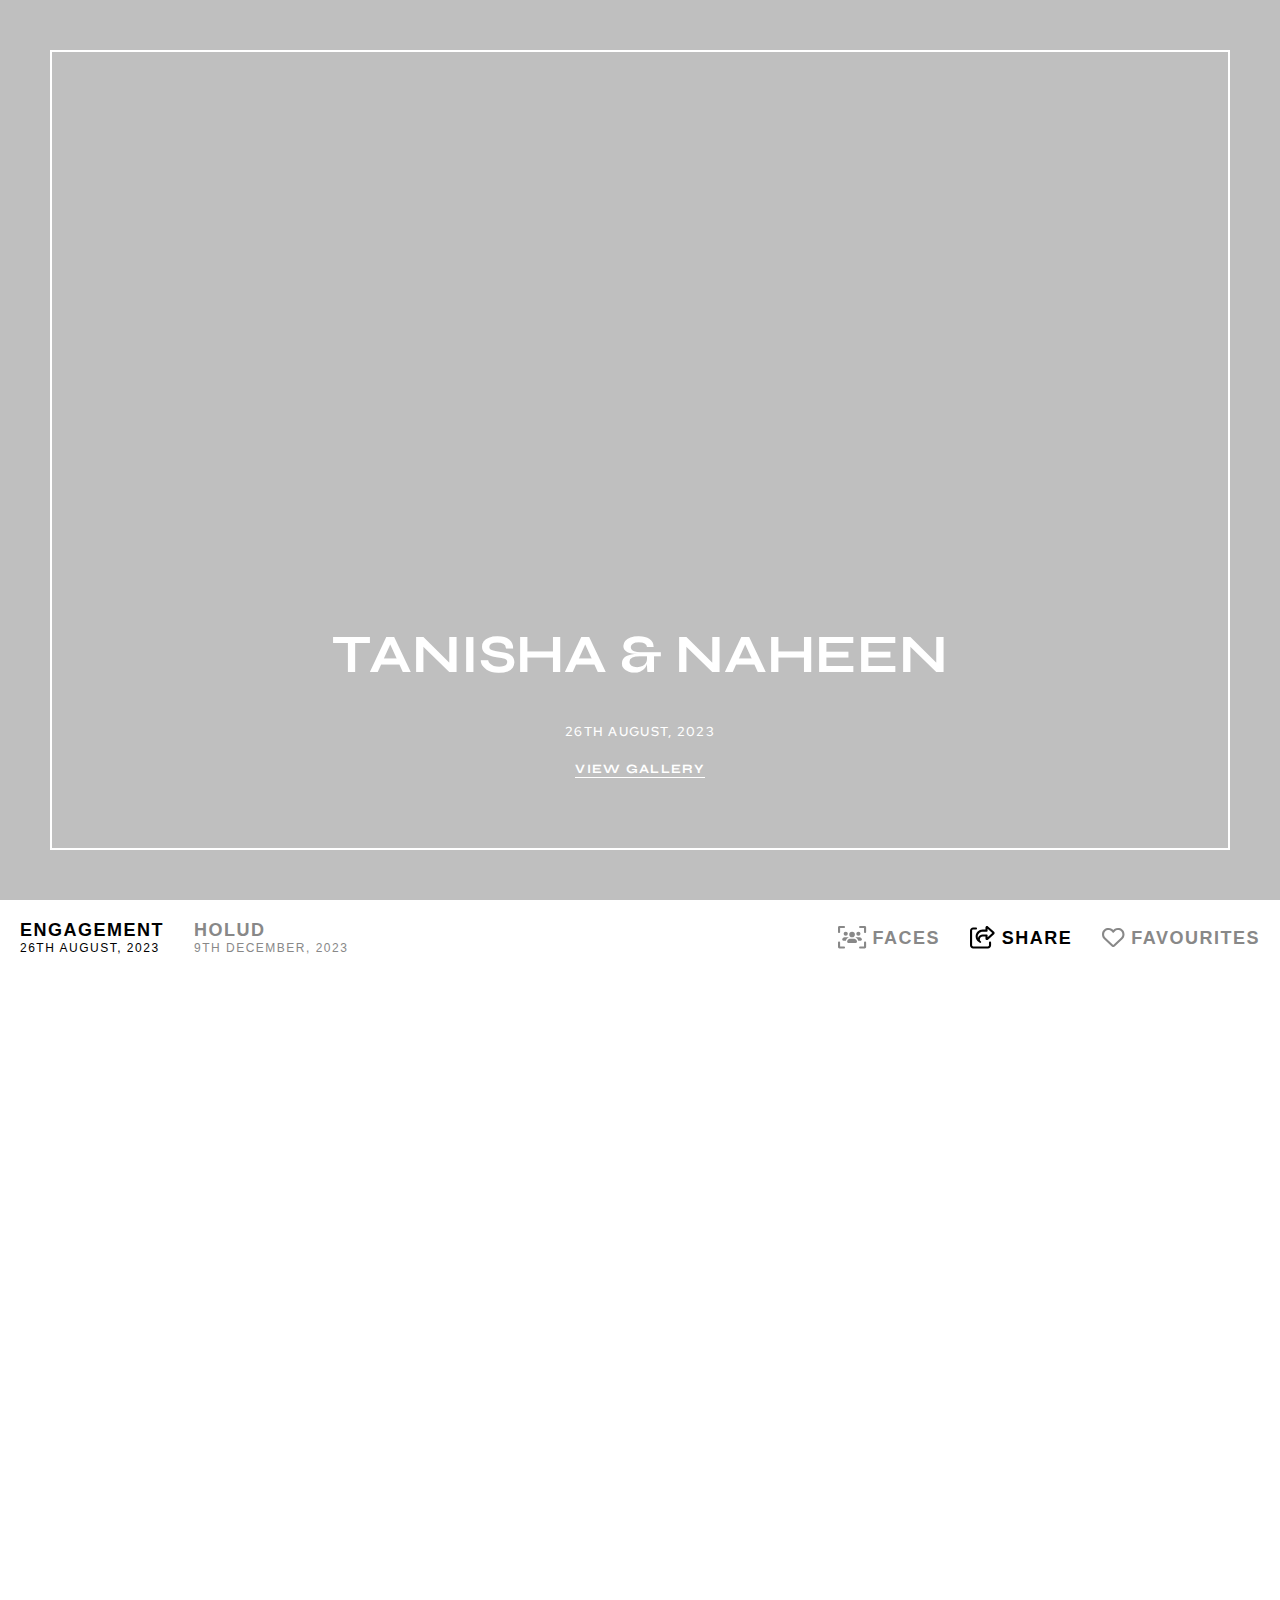
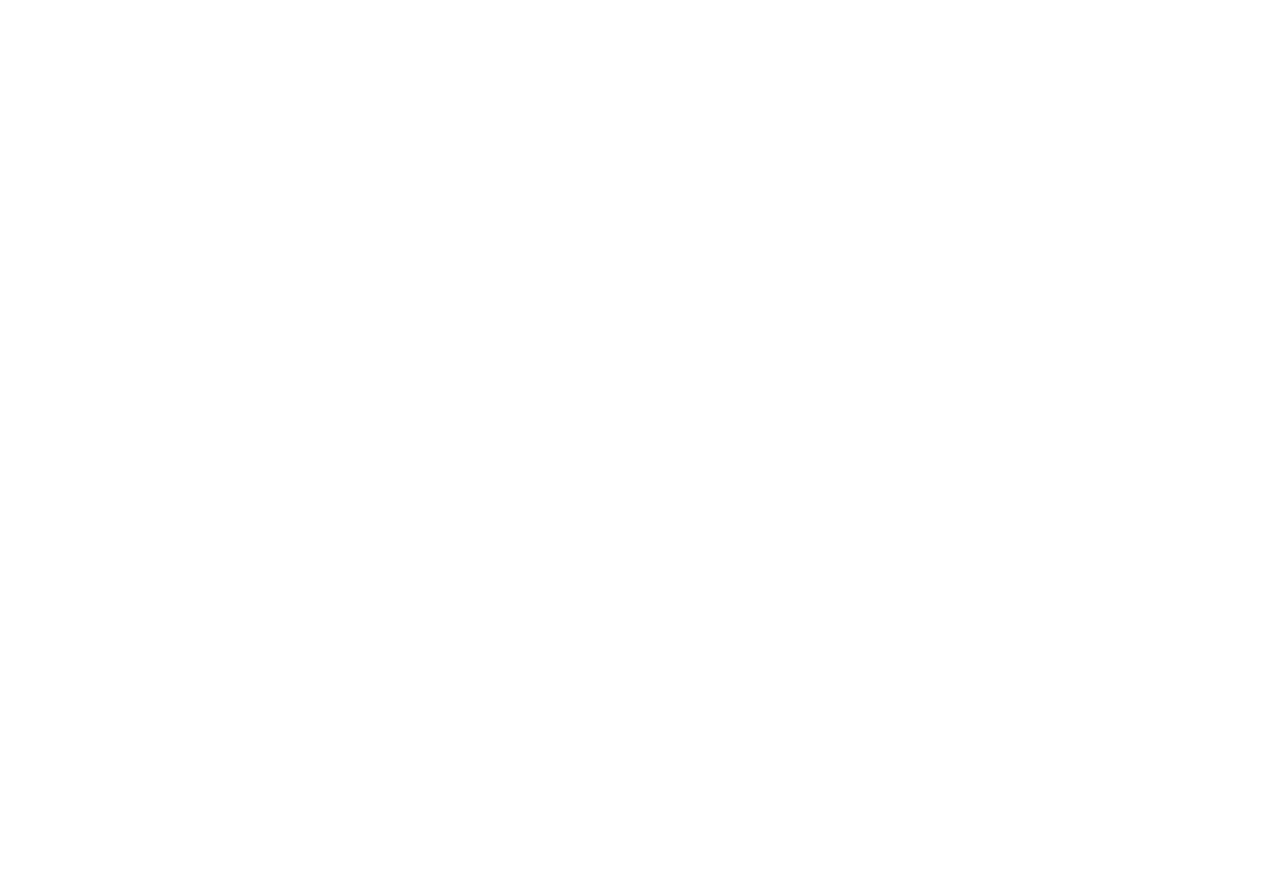
==== index.html @ 5d6e01bd "Initial commit" ====
<!DOCTYPE html>
<html lang="en">
    <head>
        <meta charset="UTF-8" />
        <link rel="icon" type="image/svg+xml" href="/vite.svg" />
        <meta name="viewport" content="width=device-width, initial-scale=1.0" />
      <script type="module" crossorigin src="./assets/main-CiFt1FCl.js"></script>
      <link rel="modulepreload" crossorigin href="./assets/index-DIN6M8IL.js">
      <link rel="stylesheet" crossorigin href="./assets/main-D5aj_yfG.css">
    </head>
    <body>
        <div id="root"></div>
    </body>
</html>
---- assets/main-D5aj_yfG.css ----
@import"https://fonts.googleapis.com/css2?family=Syne:wght@400..800&display=swap";@import"https://fonts.googleapis.com/css2?family=Red+Hat+Text:ital,wght@0,300..700;1,300..700&display=swap";.image-container{position:relative}.image-container img{width:100%}.overlay{position:absolute;top:0;bottom:0;left:0;right:0;height:100%;width:100%;opacity:0;transition:.25s ease;background-image:linear-gradient(to top,#00000080,#0000 50%);display:flex;align-items:flex-end;justify-content:flex-end;padding-right:10px;padding-bottom:10px}.image-container:hover .overlay{opacity:1}.overlay-faces{width:100%;opacity:1;background-image:linear-gradient(to bottom,#00000080,#0000 50%);display:flex;align-items:flex-start;justify-content:flex-start;padding-left:10px;padding-top:10px}.headRow{min-height:100vh;overflow:hidden}.blank{display:flex;justify-content:center;font-weight:550;font-size:18px;letter-spacing:1.5px;text-transform:uppercase;color:#000}.flex-container{display:flex;justify-content:space-between;flex-wrap:nowrap}.flex-container img{opacity:0;transition:1s ease}.eventBox{display:flex;width:100%;overflow:auto;white-space:nowrap;padding:20px;-ms-overflow-style:none;scrollbar-width:none;justify-content:space-between}.eventBox::-webkit-scrollbar{display:none}.event{display:flex;flex-direction:column;justify-content:center;padding-right:30px;font-weight:550;font-size:18px;letter-spacing:1.5px;text-transform:uppercase;color:#888;transition:all .2s ease-out}.event:hover{color:#1f1f1f}.titleLight{font-weight:400;font-size:12px}.react-slideshow-container{display:-webkit-box;display:-ms-flexbox;display:flex;-webkit-box-align:center;-ms-flex-align:center;align-items:center;position:relative}.react-slideshow-container .nav{z-index:10;position:absolute;cursor:pointer}.react-slideshow-container .nav:first-of-type{left:0}.react-slideshow-container .nav:last-of-type{right:0}.react-slideshow-container .default-nav{height:30px;background:#fff9;width:30px;border:none;text-align:center;color:#fff;border-radius:50%;display:-webkit-box;display:-ms-flexbox;display:flex;-webkit-box-align:center;-ms-flex-align:center;align-items:center;-webkit-box-pack:center;-ms-flex-pack:center;justify-content:center}.react-slideshow-container .default-nav:hover,.react-slideshow-container .default-nav:focus{background:#fff;color:#666;outline:none}.react-slideshow-container .default-nav.disabled:hover{cursor:not-allowed}.react-slideshow-container .default-nav:first-of-type{margin-right:-30px;border-right:none;border-top:none}.react-slideshow-container .default-nav:last-of-type{margin-left:-30px}.react-slideshow-container+ul.indicators{display:-webkit-box;display:-ms-flexbox;display:flex;-ms-flex-wrap:wrap;flex-wrap:wrap;-webkit-box-pack:center;-ms-flex-pack:center;justify-content:center;margin-top:20px}.react-slideshow-container+ul.indicators li{display:inline-block;position:relative;width:7px;height:7px;padding:5px;margin:0}.react-slideshow-container+ul.indicators .each-slideshow-indicator{border:none;opacity:.25;cursor:pointer;background:transparent;color:transparent}.react-slideshow-container+ul.indicators .each-slideshow-indicator:before{position:absolute;top:0;left:0;width:7px;height:7px;border-radius:50%;content:"";background:#000;text-align:center}.react-slideshow-container+ul.indicators .each-slideshow-indicator:hover,.react-slideshow-container+ul.indicators .each-slideshow-indicator.active{opacity:.75;outline:none}.react-slideshow-fadezoom-wrapper{width:100%;overflow:hidden}.react-slideshow-fadezoom-wrapper .react-slideshow-fadezoom-images-wrap{display:-webkit-box;display:-ms-flexbox;display:flex;-ms-flex-wrap:wrap;flex-wrap:wrap}.react-slideshow-fadezoom-wrapper .react-slideshow-fadezoom-images-wrap>div{position:relative;opacity:0}.react-slideshow-wrapper .react-slideshow-fade-images-wrap>div[aria-hidden=true]{display:none}.react-slideshow-wrapper.slide{width:100%;overflow:hidden}.react-slideshow-wrapper .images-wrap.horizontal{display:-webkit-box;display:-ms-flexbox;display:flex;-ms-flex-wrap:wrap;flex-wrap:wrap;width:auto}.react-slideshow-wrapper .images-wrap>div[aria-hidden=true]{display:none}.slide-container{display:none;position:fixed;z-index:1;width:100%;height:100vh;background-color:#f0f0f0}.slideshow{position:absolute;font-size:30px;font-weight:700;transition:.3s;-webkit-tap-highlight-color:transparent}.slideshow:hover,.slideshow:focus{text-decoration:none;cursor:pointer}.close{top:15px;left:25px}.left-arrow,.right-arrow{top:50%;padding:16px;color:#333;user-select:none;-webkit-user-select:none;-moz-user-select:none;-ms-user-select:none}.left-arrow:hover,.right-arrow:hover,.left-arrow:focus,.right-arrow:focus{background-color:#000c;color:#bbb}.left-arrow{left:0;border-radius:0 5px 5px 0}.right-arrow{right:0;border-radius:5px 0 0 5px}.button-panel{display:flex;align-items:center;position:fixed;-webkit-tap-highlight-color:transparent;color:#888}.text-panel{display:flex;align-items:center;font-weight:400;letter-spacing:1.5px;transition:all .2s ease-out}.text-panel:hover{color:#1f1f1f}.button-panel-desktop{font-size:14px;justify-content:flex-end;width:50%;top:16px;right:20px}.button-panel-mobile{font-size:30px;justify-content:space-evenly;width:100%;bottom:14px;color:#1f1f1f}.ml-20{margin-left:20px}.icon-panel{--fa-animation-duration: .5s}.each-slide{display:flex;justify-content:center;align-items:center;height:100%}.each-slide img{max-height:85vh;width:100%;object-fit:contain}.img-desktop{padding:10px}.cover{display:flex;flex-direction:column;justify-content:center;padding:0;height:100vh}.cover img{width:100%;height:100%;object-fit:cover;opacity:0;transition:.5s ease}.cover-overlay{position:absolute;top:0;left:0;width:100%;height:100vh;display:flex;flex-direction:column;justify-content:space-between;align-items:center;padding:50px;background-color:#00000040}.cover-border{width:100%;height:100%;display:flex;flex-direction:column;justify-content:flex-end;align-items:center;padding:50px;border:2px solid #fff}.text{color:#fff;letter-spacing:normal;text-transform:uppercase;text-align:center;animation:fadeInMoveUp .5s ease forwards;transform:1s ease;margin:0 20px}.middle{font-family:Syne,sans-serif;font-size:6vh;font-weight:700;line-height:1;margin-bottom:40px}.bottom{font-family:Red Hat Text,sans-serif;font-size:.8125rem;font-weight:500;line-height:1.5;letter-spacing:.1em;margin-bottom:20px}.view{white-space:nowrap;font-family:Syne,sans-serif;font-size:.8rem;font-weight:700;letter-spacing:.1em;margin-bottom:20px;border:none;background-color:inherit;border-bottom:1px solid}@keyframes fadeInMoveUp{0%{opacity:0;transform:translateY(20px)}to{opacity:1;transform:translateY(0)}}@media only screen and (max-width: 700px){.cover-overlay{padding:20px}.cover-border{padding:40px;border:1px solid #fff}}*{margin:0;padding:0;box-sizing:border-box;font-family:Poppins,sans-serif}:root{--scrollbar-width: 10px;--scrollbar-track-color: #ddd;--scrollbar-thumb-color: #888;--scrollbar-thumb-hover-color: #555;--scrollbar-corner-radius: 5px}::-webkit-scrollbar{width:var(--scrollbar-width)}::-webkit-scrollbar-track{background:var(--scrollbar-track-color)}::-webkit-scrollbar-thumb{background:var(--scrollbar-thumb-color);border-radius:var(--scrollbar-corner-radius)}::-webkit-scrollbar-thumb:hover{background:var(--scrollbar-thumb-hover-color)}*{scrollbar-width:thin;scrollbar-color:var(--scrollbar-thumb-color) var(--scrollbar-track-color)}*::-webkit-scrollbar{width:var(--scrollbar-width)}*::-webkit-scrollbar-track{background:var(--scrollbar-track-color)}*::-webkit-scrollbar-thumb{background-color:var(--scrollbar-thumb-color);border-radius:var(--scrollbar-corner-radius)}*::-webkit-scrollbar-thumb:hover{background:var(--scrollbar-thumb-hover-color)}
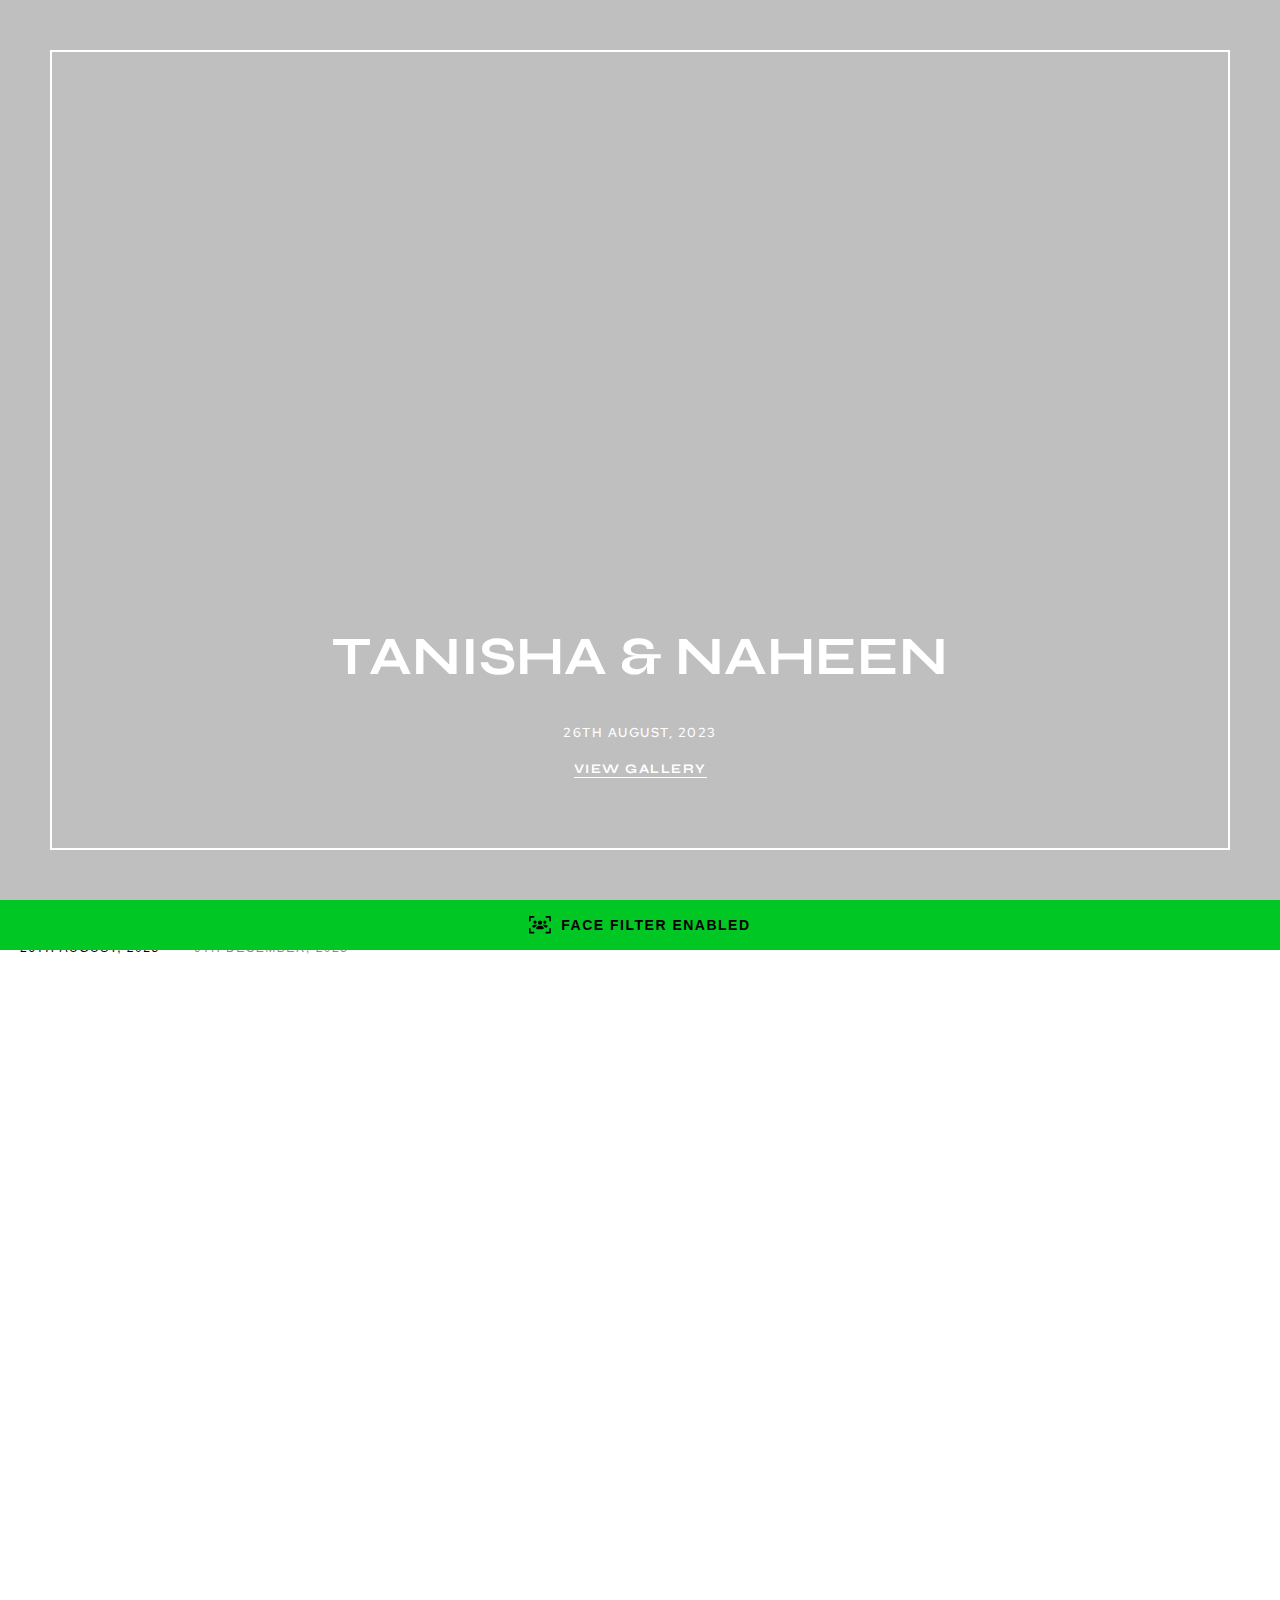
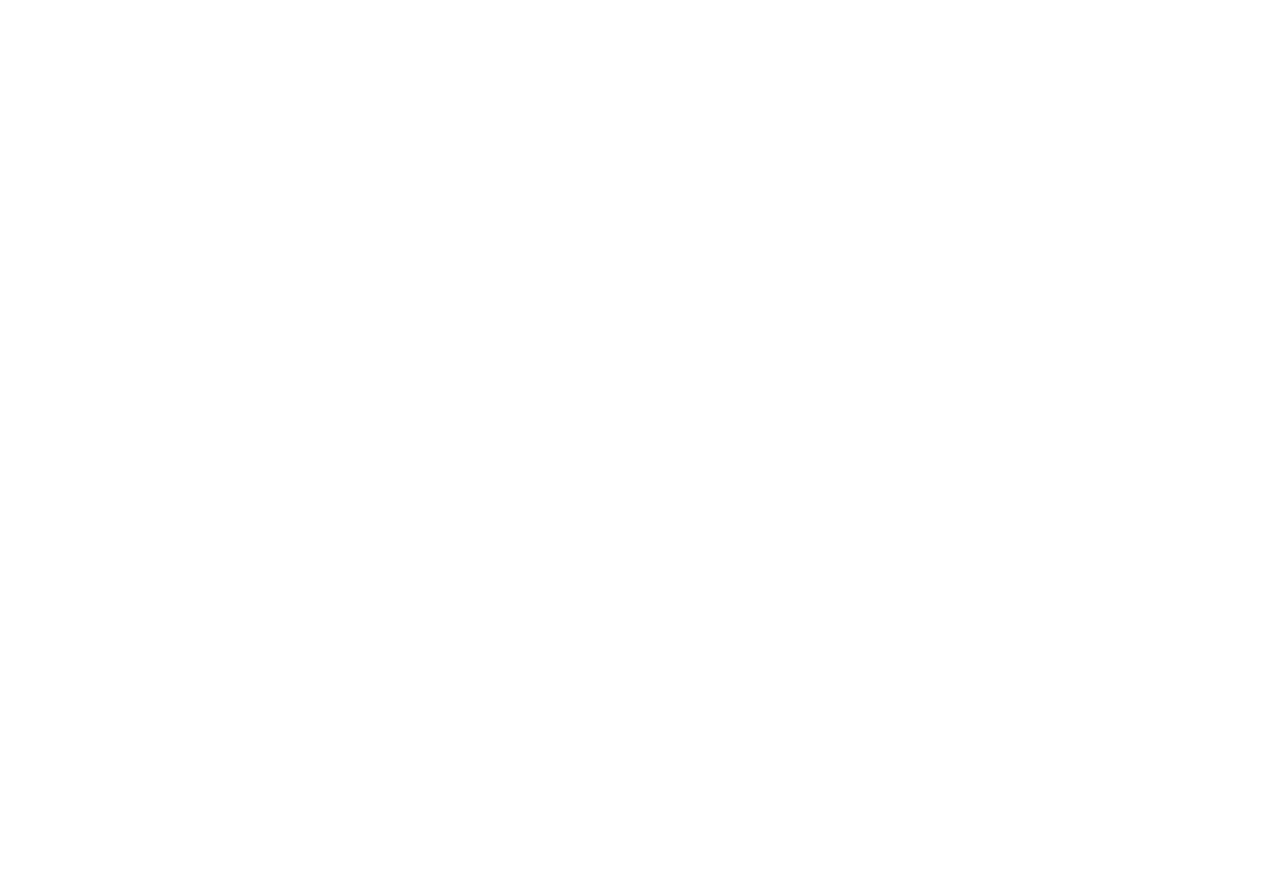
==== commit ae03fe6b: "New version" ====
--- a/index.html
+++ b/index.html
@@ -2,11 +2,11 @@
 <html lang="en">
     <head>
         <meta charset="UTF-8" />
-        <link rel="icon" type="image/svg+xml" href="/vite.svg" />
+        <!-- <link rel="icon" type="image/svg+xml" href="/vite.svg" /> -->
         <meta name="viewport" content="width=device-width, initial-scale=1.0" />
-      <script type="module" crossorigin src="./assets/main-CiFt1FCl.js"></script>
-      <link rel="modulepreload" crossorigin href="./assets/index-DIN6M8IL.js">
-      <link rel="stylesheet" crossorigin href="./assets/main-D5aj_yfG.css">
+      <script type="module" crossorigin src="./assets/main-Dv_5xv4F.js"></script>
+      <link rel="modulepreload" crossorigin href="./assets/index-CMX0-1yj.js">
+      <link rel="stylesheet" crossorigin href="./assets/main-CGgaa004.css">
     </head>
     <body>
         <div id="root"></div>
--- a/assets/main-CGgaa004.css
+++ b/assets/main-CGgaa004.css
@@ -0,0 +1 @@
+@import"https://fonts.googleapis.com/css2?family=Syne:wght@400..800&display=swap";@import"https://fonts.googleapis.com/css2?family=Red+Hat+Text:ital,wght@0,300..700;1,300..700&display=swap";.slide-container{display:none;position:fixed;z-index:1;width:100%;height:100vh;transition:background-color .25s ease-out}.slideshow{position:absolute;font-size:30px;font-weight:700;transition:.3s;-webkit-tap-highlight-color:transparent}.slideshow:hover,.slideshow:focus{text-decoration:none;cursor:pointer}.close{top:15px;left:25px}.left-arrow,.right-arrow{top:50%;padding:16px;color:#333;user-select:none;-webkit-user-select:none;-moz-user-select:none;-ms-user-select:none}.left-arrow:hover,.right-arrow:hover,.left-arrow:focus,.right-arrow:focus{background-color:#000c;color:#bbb}.left-arrow{left:0;border-radius:0 5px 5px 0}.right-arrow{right:0;border-radius:5px 0 0 5px}.button-panel{display:flex;align-items:center;position:fixed;-webkit-tap-highlight-color:transparent;color:#888}.text-panel{display:flex;align-items:center;font-family:Red Hat Text,sans-serif;font-weight:400;letter-spacing:1.5px;transition:all .2s ease-out}.text-panel:hover{color:#1f1f1f}.button-panel-desktop{font-size:14px;justify-content:flex-end;width:50%;top:16px;right:20px}.button-panel-mobile{font-size:20px;width:100%;bottom:36px;color:#1f1f1f}.button-panel-mobile-text{position:relative;font-size:14px;padding-top:5px}.left-icon{position:fixed;left:20%;transform:translate(-50%)}.middle-icon{position:fixed;left:50%;transform:translate(-50%)}.right-icon{position:fixed;left:80%;transform:translate(-50%)}.icon-panel{--fa-animation-duration: .5s}.each-slide{display:flex;justify-content:center;align-items:center;height:100%}.each-slide img{opacity:0;transition:opacity .5s ease}.kvfysmfp{width:100%;height:100%;display:flex}.react-slideshow-container{display:-webkit-box;display:-ms-flexbox;display:flex;-webkit-box-align:center;-ms-flex-align:center;align-items:center;position:relative}.react-slideshow-container .nav{z-index:10;position:absolute;cursor:pointer}.react-slideshow-container .nav:first-of-type{left:0}.react-slideshow-container .nav:last-of-type{right:0}.react-slideshow-container .default-nav{height:30px;background:#fff9;width:30px;border:none;text-align:center;color:#fff;border-radius:50%;display:-webkit-box;display:-ms-flexbox;display:flex;-webkit-box-align:center;-ms-flex-align:center;align-items:center;-webkit-box-pack:center;-ms-flex-pack:center;justify-content:center}.react-slideshow-container .default-nav:hover,.react-slideshow-container .default-nav:focus{background:#fff;color:#666;outline:none}.react-slideshow-container .default-nav.disabled:hover{cursor:not-allowed}.react-slideshow-container .default-nav:first-of-type{margin-right:-30px;border-right:none;border-top:none}.react-slideshow-container .default-nav:last-of-type{margin-left:-30px}.react-slideshow-container+ul.indicators{display:-webkit-box;display:-ms-flexbox;display:flex;-ms-flex-wrap:wrap;flex-wrap:wrap;-webkit-box-pack:center;-ms-flex-pack:center;justify-content:center;margin-top:20px}.react-slideshow-container+ul.indicators li{display:inline-block;position:relative;width:7px;height:7px;padding:5px;margin:0}.react-slideshow-container+ul.indicators .each-slideshow-indicator{border:none;opacity:.25;cursor:pointer;background:transparent;color:transparent}.react-slideshow-container+ul.indicators .each-slideshow-indicator:before{position:absolute;top:0;left:0;width:7px;height:7px;border-radius:50%;content:"";background:#000;text-align:center}.react-slideshow-container+ul.indicators .each-slideshow-indicator:hover,.react-slideshow-container+ul.indicators .each-slideshow-indicator.active{opacity:.75;outline:none}.react-slideshow-fadezoom-wrapper{width:100%;overflow:hidden}.react-slideshow-fadezoom-wrapper .react-slideshow-fadezoom-images-wrap{display:-webkit-box;display:-ms-flexbox;display:flex;-ms-flex-wrap:wrap;flex-wrap:wrap}.react-slideshow-fadezoom-wrapper .react-slideshow-fadezoom-images-wrap>div{position:relative;opacity:0}.react-slideshow-wrapper .react-slideshow-fade-images-wrap>div[aria-hidden=true]{display:none}.react-slideshow-wrapper.slide{width:100%;overflow:hidden}.react-slideshow-wrapper .images-wrap.horizontal{display:-webkit-box;display:-ms-flexbox;display:flex;-ms-flex-wrap:wrap;flex-wrap:wrap;width:auto}.react-slideshow-wrapper .images-wrap>div[aria-hidden=true]{display:none}.cover{display:flex;flex-direction:column;justify-content:center;padding:0;height:100vh}.cover img{width:100%;height:100%;object-fit:cover;opacity:0;transition:.5s ease}.cover-overlay{position:absolute;top:0;left:0;width:100%;height:100vh;display:flex;flex-direction:column;justify-content:space-between;align-items:center;background-color:#00000040}.cover-border{width:100%;height:100%;display:flex;flex-direction:column;justify-content:flex-end;align-items:center}.text{color:#fff;font-family:Syne,sans-serif;font-weight:700;font-size:13px;letter-spacing:1.5px;text-transform:uppercase;text-align:center;animation:fadeInMoveUp .5s ease forwards;transform:1s ease;margin:0 20px}.middle{font-size:6vh;letter-spacing:normal;line-height:1;margin-bottom:40px}.bottom{font-family:Red Hat Text,sans-serif;font-weight:500;margin-bottom:20px}.view{white-space:nowrap;margin-bottom:20px;background-color:inherit;border:none;border-bottom:1px solid}@keyframes fadeInMoveUp{0%{opacity:0;transform:translateY(20px)}to{opacity:1;transform:translateY(0)}}.eventBox{display:flex;width:100%;overflow:auto;white-space:nowrap;padding:20px;-ms-overflow-style:none;scrollbar-width:none;justify-content:space-between}.eventBox::-webkit-scrollbar{display:none}.event{display:flex;flex-direction:column;justify-content:center;padding-right:30px;font-weight:550;font-size:18px;letter-spacing:1.5px;text-transform:uppercase;color:#888;transition:all .2s ease-out}.event:hover{color:#1f1f1f}.titleLight{font-weight:400;font-size:12px}.eventface{background-color:#888;color:#fff;transition:all .2s ease-out}.eventface:hover{background-color:#1f1f1f}.image-container{position:relative}.image-container img{width:100%}.overlay{position:absolute;top:0;bottom:0;left:0;right:0;height:100%;width:100%;opacity:0;transition:.25s ease;background-image:linear-gradient(to top,#00000080,#0000 50%);display:flex;align-items:flex-end;justify-content:flex-end;padding-right:10px;padding-bottom:10px}.image-container:hover .overlay{opacity:1}.overlay-faces{width:100%;opacity:1;background-image:linear-gradient(to bottom,#00000080,#0000 50%);display:flex;align-items:flex-start;justify-content:flex-start;padding-left:10px;padding-top:10px}.filterbox{background-color:#00c724;width:100%;height:50px;position:fixed;bottom:0;display:flex;justify-content:center;align-items:center;letter-spacing:1.5px;text-transform:uppercase;font-weight:600;font-size:14px;transition:all .15s ease-out}.headRow{min-height:100vh;overflow:hidden}.blank{display:flex;justify-content:center;font-weight:550;font-size:18px;letter-spacing:1.5px;text-transform:uppercase;color:#000}.flex-container{display:flex;justify-content:space-between;flex-wrap:nowrap}.flex-container img{opacity:0;transition:1s ease}*{margin:0;padding:0;box-sizing:border-box;font-family:Poppins,sans-serif}:root{--scrollbar-width: 10px;--scrollbar-track-color: #ddd;--scrollbar-thumb-color: #888;--scrollbar-thumb-hover-color: #555;--scrollbar-corner-radius: 5px}::-webkit-scrollbar{width:var(--scrollbar-width)}::-webkit-scrollbar-track{background:var(--scrollbar-track-color)}::-webkit-scrollbar-thumb{background:var(--scrollbar-thumb-color);border-radius:var(--scrollbar-corner-radius)}::-webkit-scrollbar-thumb:hover{background:var(--scrollbar-thumb-hover-color)}*{scrollbar-width:thin;scrollbar-color:var(--scrollbar-thumb-color) var(--scrollbar-track-color)}*::-webkit-scrollbar{width:var(--scrollbar-width)}*::-webkit-scrollbar-track{background:var(--scrollbar-track-color)}*::-webkit-scrollbar-thumb{background-color:var(--scrollbar-thumb-color);border-radius:var(--scrollbar-corner-radius)}*::-webkit-scrollbar-thumb:hover{background:var(--scrollbar-thumb-hover-color)}
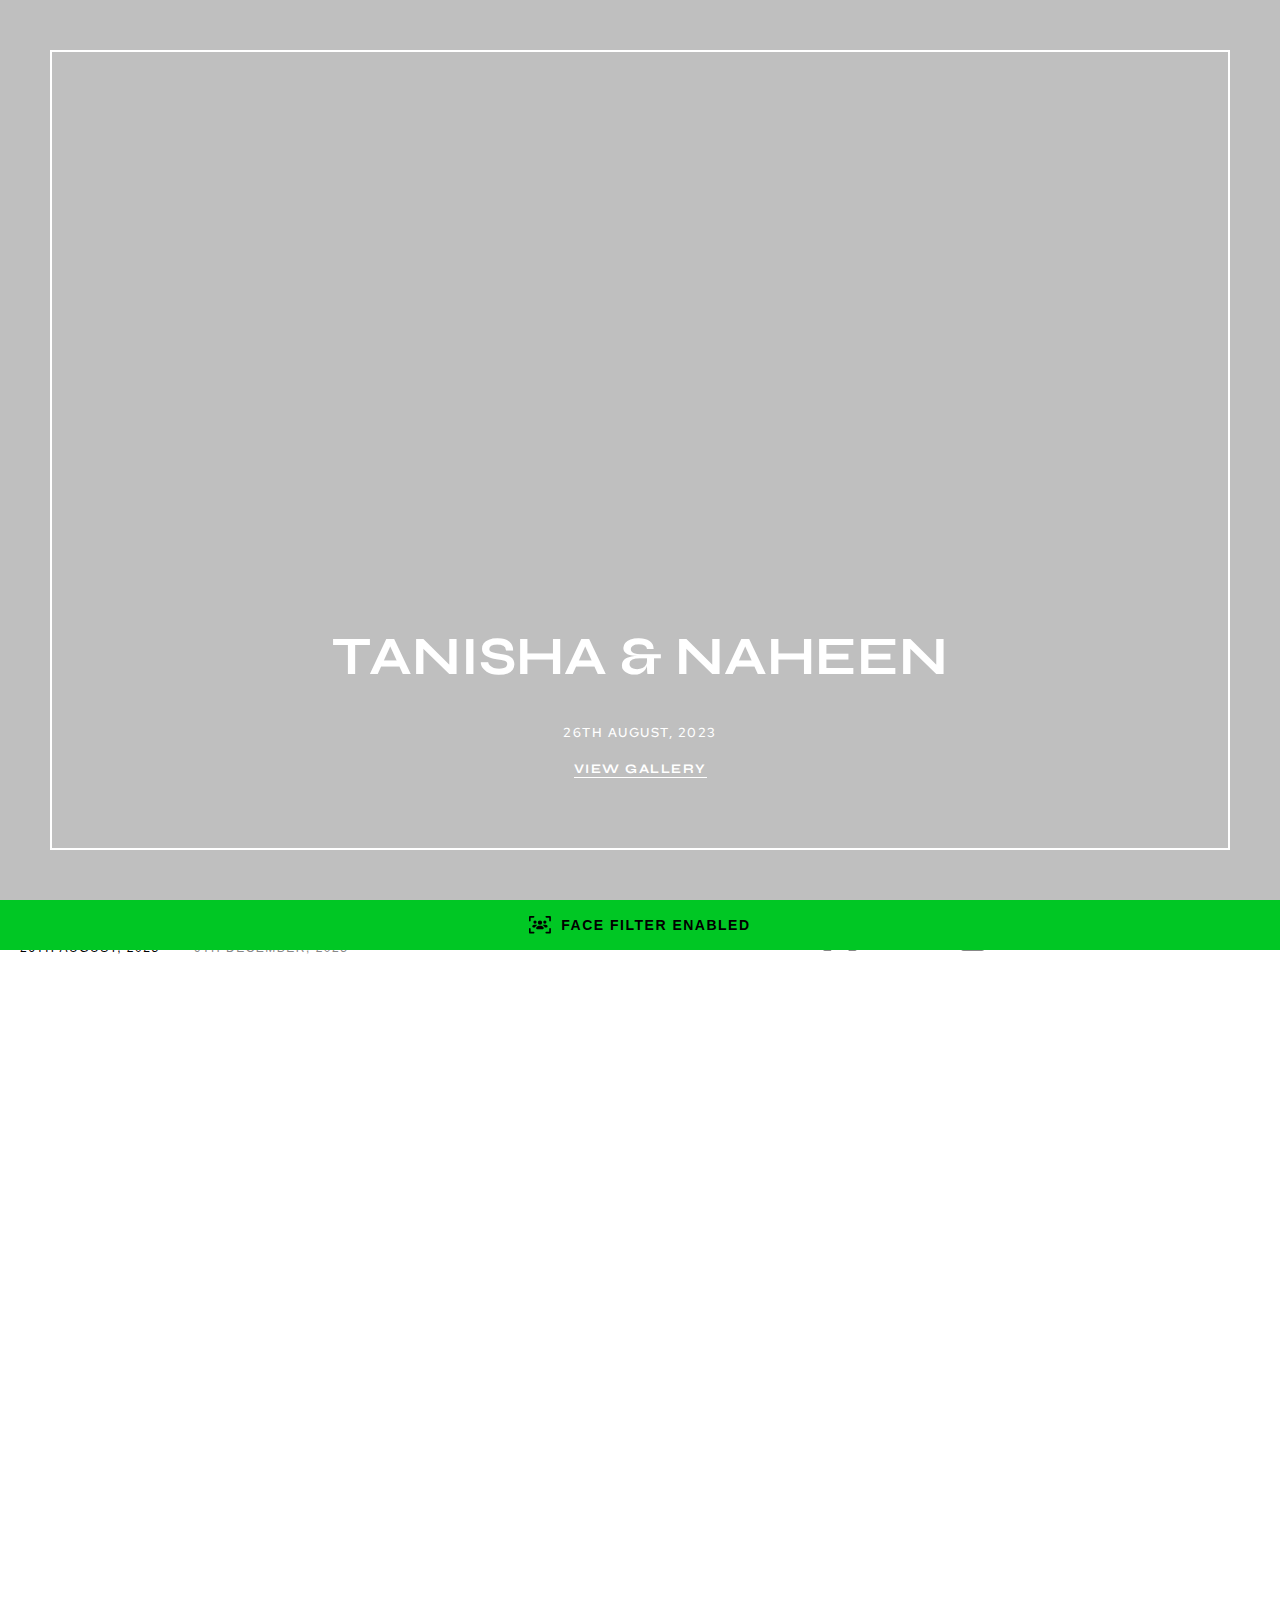
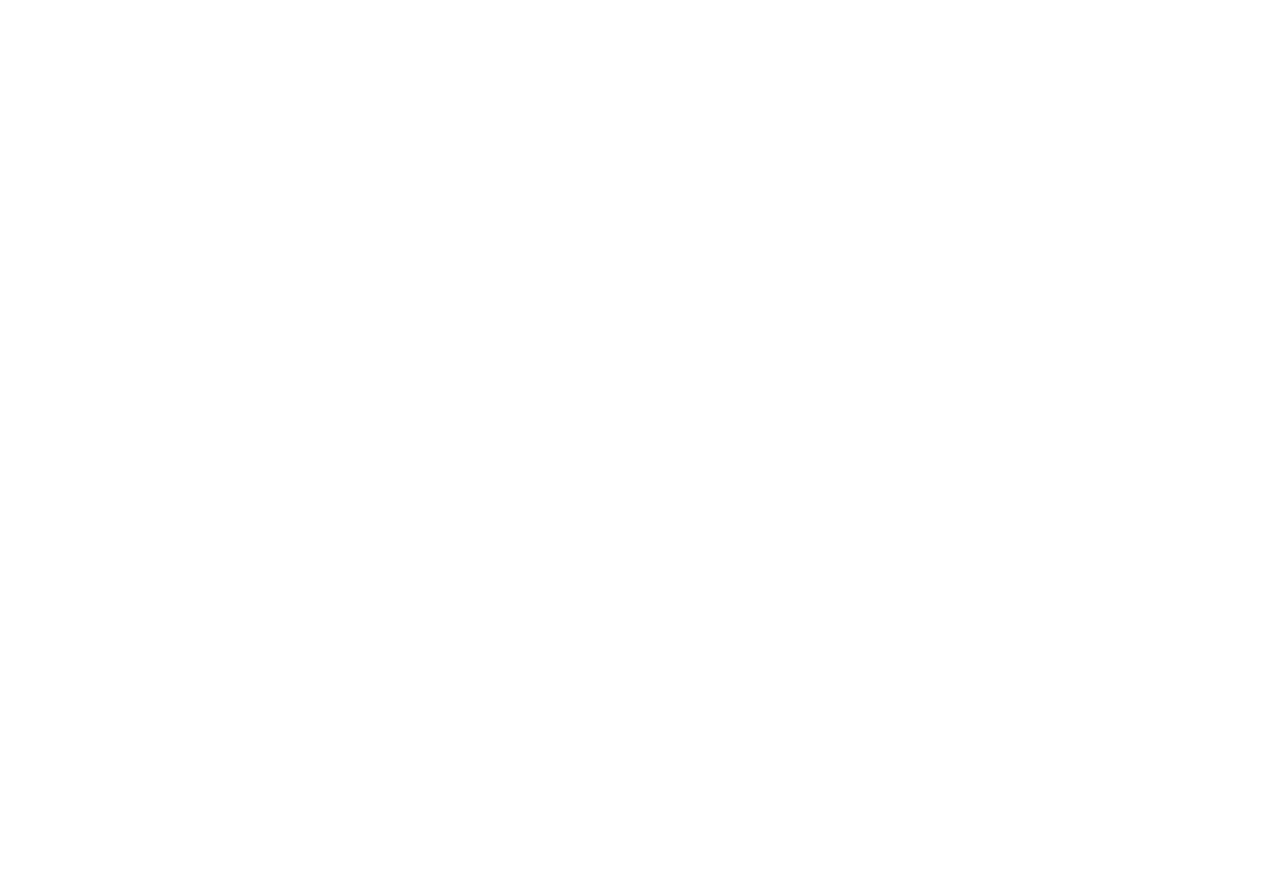
==== commit 8b481c68: "New version" ====
--- a/index.html
+++ b/index.html
@@ -4,9 +4,15 @@
         <meta charset="UTF-8" />
         <!-- <link rel="icon" type="image/svg+xml" href="/vite.svg" /> -->
         <meta name="viewport" content="width=device-width, initial-scale=1.0" />
-      <script type="module" crossorigin src="./assets/main-Dv_5xv4F.js"></script>
-      <link rel="modulepreload" crossorigin href="./assets/index-CMX0-1yj.js">
-      <link rel="stylesheet" crossorigin href="./assets/main-CGgaa004.css">
+        <link rel="stylesheet" href="https://site-assets.fontawesome.com/releases/v6.7.2/css/all.css" />
+        <link rel="stylesheet" href="https://site-assets.fontawesome.com/releases/v6.7.2/css/sharp-solid.css" />
+        <link rel="stylesheet" href="https://site-assets.fontawesome.com/releases/v6.7.2/css/sharp-regular.css" />
+        <link rel="stylesheet" href="https://site-assets.fontawesome.com/releases/v6.7.2/css/sharp-light.css" />
+        <!-- <link rel="stylesheet" href="https://site-assets.fontawesome.com/releases/v6.7.2/css/duotone.css" /> -->
+        <!-- <link rel="stylesheet" href="https://site-assets.fontawesome.com/releases/v6.7.2/css/brands.css" /> -->
+      <script type="module" crossorigin src="./assets/main-C36hvjKc.js"></script>
+      <link rel="modulepreload" crossorigin href="./assets/index-BXZHyYEo.js">
+      <link rel="stylesheet" crossorigin href="./assets/main-CMb3RE7x.css">
     </head>
     <body>
         <div id="root"></div>
--- a/assets/main-CMb3RE7x.css
+++ b/assets/main-CMb3RE7x.css
@@ -0,0 +1 @@
+@import"https://fonts.googleapis.com/css2?family=Syne:wght@400..800&display=swap";@import"https://fonts.googleapis.com/css2?family=Red+Hat+Text:ital,wght@0,300..700;1,300..700&display=swap";.slide-container{display:none;position:fixed;z-index:1;width:100%;height:100vh;transition:background-color .25s ease-out}.slideshow{position:absolute;font-size:30px;font-weight:700;transition:.3s;-webkit-tap-highlight-color:transparent}.slideshow:hover,.slideshow:focus{text-decoration:none;cursor:pointer}.close{top:15px;left:25px}.left-arrow,.right-arrow{top:50%;padding:16px;color:#333;user-select:none;-webkit-user-select:none;-moz-user-select:none;-ms-user-select:none}.left-arrow:hover,.right-arrow:hover,.left-arrow:focus,.right-arrow:focus{background-color:#000c;color:#bbb}.left-arrow{left:0;border-radius:0 5px 5px 0}.right-arrow{right:0;border-radius:5px 0 0 5px}.button-panel{display:flex;align-items:center;position:fixed;-webkit-tap-highlight-color:transparent;color:#888}.text-panel{display:flex;align-items:center;font-family:Red Hat Text,sans-serif;font-weight:400;letter-spacing:1.5px;transition:all .2s ease-out}.text-panel:hover{color:#1f1f1f}.button-panel-desktop{font-size:14px;justify-content:flex-end;width:50%;top:16px;right:20px}.button-panel-mobile{font-size:20px;width:100%;bottom:36px;color:#1f1f1f}.button-panel-mobile-text{position:relative;font-size:14px;padding-top:5px}.left-icon{position:fixed;left:20%;transform:translate(-50%)}.middle-icon{position:fixed;left:50%;transform:translate(-50%)}.right-icon{position:fixed;left:80%;transform:translate(-50%)}.icon-panel{--fa-animation-duration: .5s}.each-slide{display:flex;justify-content:center;align-items:center;height:100%}.each-slide img{opacity:0;transition:opacity .5s ease}.kvfysmfp{width:100%;height:100%;display:flex}.react-slideshow-container{display:-webkit-box;display:-ms-flexbox;display:flex;-webkit-box-align:center;-ms-flex-align:center;align-items:center;position:relative}.react-slideshow-container .nav{z-index:10;position:absolute;cursor:pointer}.react-slideshow-container .nav:first-of-type{left:0}.react-slideshow-container .nav:last-of-type{right:0}.react-slideshow-container .default-nav{height:30px;background:#fff9;width:30px;border:none;text-align:center;color:#fff;border-radius:50%;display:-webkit-box;display:-ms-flexbox;display:flex;-webkit-box-align:center;-ms-flex-align:center;align-items:center;-webkit-box-pack:center;-ms-flex-pack:center;justify-content:center}.react-slideshow-container .default-nav:hover,.react-slideshow-container .default-nav:focus{background:#fff;color:#666;outline:none}.react-slideshow-container .default-nav.disabled:hover{cursor:not-allowed}.react-slideshow-container .default-nav:first-of-type{margin-right:-30px;border-right:none;border-top:none}.react-slideshow-container .default-nav:last-of-type{margin-left:-30px}.react-slideshow-container+ul.indicators{display:-webkit-box;display:-ms-flexbox;display:flex;-ms-flex-wrap:wrap;flex-wrap:wrap;-webkit-box-pack:center;-ms-flex-pack:center;justify-content:center;margin-top:20px}.react-slideshow-container+ul.indicators li{display:inline-block;position:relative;width:7px;height:7px;padding:5px;margin:0}.react-slideshow-container+ul.indicators .each-slideshow-indicator{border:none;opacity:.25;cursor:pointer;background:transparent;color:transparent}.react-slideshow-container+ul.indicators .each-slideshow-indicator:before{position:absolute;top:0;left:0;width:7px;height:7px;border-radius:50%;content:"";background:#000;text-align:center}.react-slideshow-container+ul.indicators .each-slideshow-indicator:hover,.react-slideshow-container+ul.indicators .each-slideshow-indicator.active{opacity:.75;outline:none}.react-slideshow-fadezoom-wrapper{width:100%;overflow:hidden}.react-slideshow-fadezoom-wrapper .react-slideshow-fadezoom-images-wrap{display:-webkit-box;display:-ms-flexbox;display:flex;-ms-flex-wrap:wrap;flex-wrap:wrap}.react-slideshow-fadezoom-wrapper .react-slideshow-fadezoom-images-wrap>div{position:relative;opacity:0}.react-slideshow-wrapper .react-slideshow-fade-images-wrap>div[aria-hidden=true]{display:none}.react-slideshow-wrapper.slide{width:100%;overflow:hidden}.react-slideshow-wrapper .images-wrap.horizontal{display:-webkit-box;display:-ms-flexbox;display:flex;-ms-flex-wrap:wrap;flex-wrap:wrap;width:auto}.react-slideshow-wrapper .images-wrap>div[aria-hidden=true]{display:none}.cover{display:flex;flex-direction:column;justify-content:center;padding:0;height:100vh}.cover img{width:100%;height:100%;object-fit:cover;opacity:0;transition:.5s ease}.cover-overlay{position:absolute;top:0;left:0;width:100%;height:100vh;display:flex;flex-direction:column;justify-content:space-between;align-items:center;background-color:#00000040}.cover-border{width:100%;height:100%;display:flex;flex-direction:column;justify-content:flex-end;align-items:center}.text{color:#fff;font-family:Syne,sans-serif;font-weight:700;font-size:13px;letter-spacing:1.5px;text-transform:uppercase;text-align:center;animation:fadeInMoveUp .5s ease forwards;transform:1s ease;margin:0 20px}.middle{font-size:6vh;letter-spacing:normal;line-height:1;margin-bottom:40px}.bottom{font-family:Red Hat Text,sans-serif;font-weight:500;margin-bottom:20px}.view{white-space:nowrap;margin-bottom:20px;background-color:inherit;border:none;border-bottom:1px solid}@keyframes fadeInMoveUp{0%{opacity:0;transform:translateY(20px)}to{opacity:1;transform:translateY(0)}}.eventBox{display:flex;justify-content:space-between;width:100%;white-space:nowrap;padding:20px}.overflowBox{overflow:auto;-ms-overflow-style:none;scrollbar-width:none}.overflowBox::-webkit-scrollbar{display:none}.event{display:flex;flex-direction:column;justify-content:center;font-weight:550;letter-spacing:1.5px;text-transform:uppercase;color:#888;transition:all .2s ease-out}.event:hover{color:#1f1f1f}.titleLight{font-weight:400;font-size:12px}.eventface{background-color:#888;color:#fff;transition:all .2s ease-out}.eventface:hover{background-color:#1f1f1f}.image-container{position:relative}.image-container img{width:100%}.overlay{position:absolute;top:0;bottom:0;left:0;right:0;height:100%;width:100%;opacity:0;transition:.25s ease;background-image:linear-gradient(to top,#00000080,#0000 50%);display:flex;align-items:flex-end;justify-content:flex-end;padding-right:10px;padding-bottom:10px}.image-container:hover .overlay{opacity:1}.overlay-faces{width:100%;opacity:1;background-image:linear-gradient(to bottom,#00000080,#0000 50%);display:flex;align-items:flex-start;justify-content:flex-start;padding-left:10px;padding-top:10px}.filterbox{background-color:#00c724;width:100%;height:50px;position:fixed;bottom:0;display:flex;justify-content:center;align-items:center;letter-spacing:1.5px;text-transform:uppercase;font-weight:600;font-size:14px;transition:all .15s ease-out}.headRow{min-height:100vh;overflow:hidden}.blank{display:flex;justify-content:center;font-weight:550;font-size:18px;letter-spacing:1.5px;text-transform:uppercase;color:#000}.flex-container{display:flex;justify-content:space-between;flex-wrap:nowrap}.flex-container img{opacity:0;transition:1s ease}*{margin:0;padding:0;box-sizing:border-box;font-family:Poppins,sans-serif}:root{--scrollbar-width: 10px;--scrollbar-track-color: #ddd;--scrollbar-thumb-color: #888;--scrollbar-thumb-hover-color: #555;--scrollbar-corner-radius: 5px}::-webkit-scrollbar{width:var(--scrollbar-width)}::-webkit-scrollbar-track{background:var(--scrollbar-track-color)}::-webkit-scrollbar-thumb{background:var(--scrollbar-thumb-color);border-radius:var(--scrollbar-corner-radius)}::-webkit-scrollbar-thumb:hover{background:var(--scrollbar-thumb-hover-color)}*{scrollbar-width:thin;scrollbar-color:var(--scrollbar-thumb-color) var(--scrollbar-track-color)}*::-webkit-scrollbar{width:var(--scrollbar-width)}*::-webkit-scrollbar-track{background:var(--scrollbar-track-color)}*::-webkit-scrollbar-thumb{background-color:var(--scrollbar-thumb-color);border-radius:var(--scrollbar-corner-radius)}*::-webkit-scrollbar-thumb:hover{background:var(--scrollbar-thumb-hover-color)}
